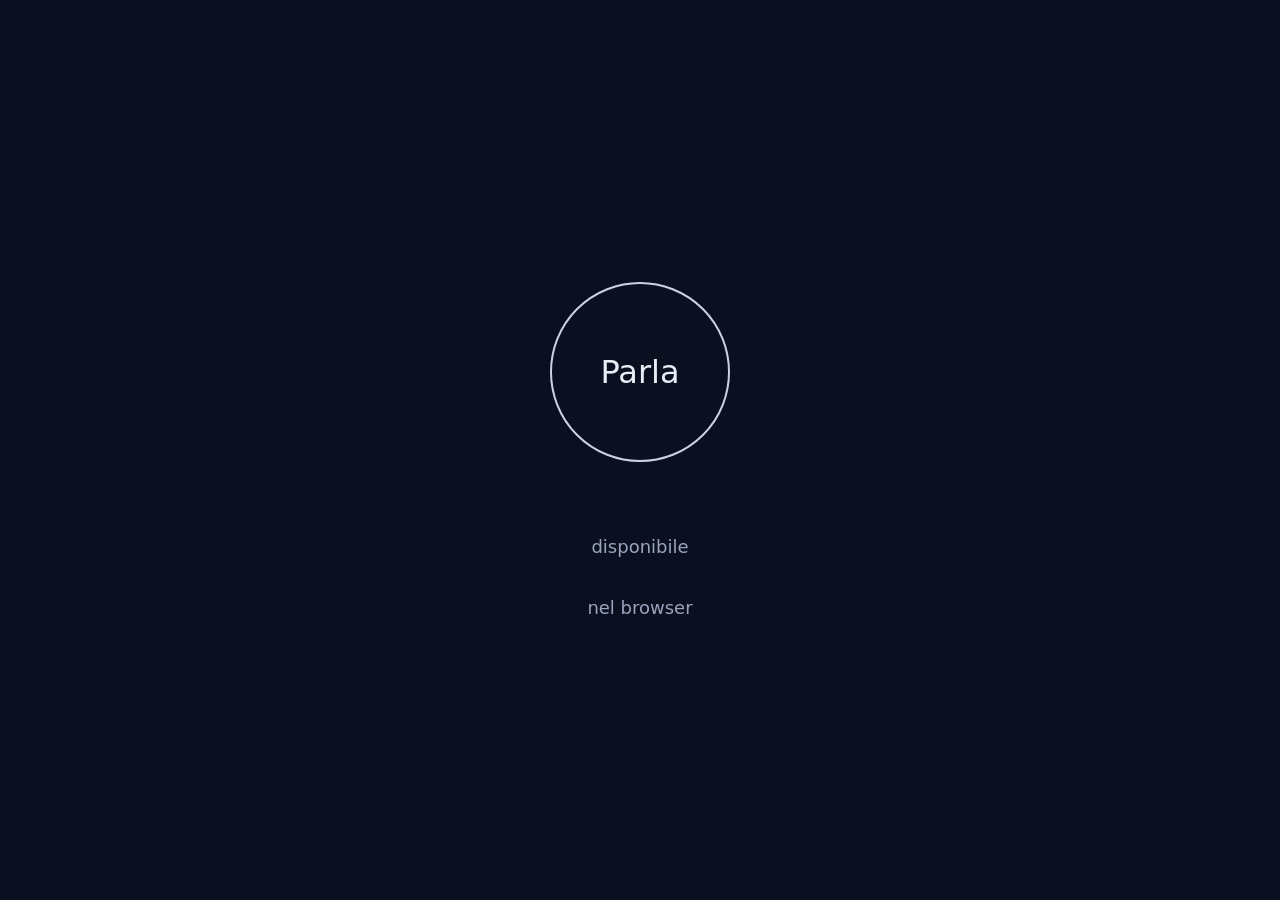
==== prova-voce.html @ 4f895920 "Pubblicazione automatica Foxymophoandle/pensatoio-codice@9394335c11a7e51a751467a83dd260e815afcd01" ====
<!doctype html>
<html lang="it">
  <head>
    <meta charset="UTF-8" />
    <meta name="viewport" content="width=device-width, initial-scale=1, viewport-fit=cover" />
    <meta name="theme-color" content="#0B1020" />
    <!-- Niente manifest dell'app: "Aggiungi a Home" deve aprire questa pagina, non l'app -->
    <meta name="apple-mobile-web-app-capable" content="yes" />
    <meta name="apple-mobile-web-app-title" content="Prova voce" />
    <title>Prova voce</title>
    <style>
      html, body { margin: 0; background: #0B1020; color: #E8ECF5; }
      body {
        font-family: -apple-system, system-ui, sans-serif;
        min-height: 100vh;
        display: flex;
        flex-direction: column;
        align-items: center;
        justify-content: center;
        gap: 20px;
        padding: 24px;
        box-sizing: border-box;
        text-align: center;
      }
      button {
        width: 180px;
        height: 180px;
        border-radius: 50%;
        border: 2px solid #C9D2E6;
        background: #0B1020;
        color: #E8ECF5;
        font-size: 32px;
        font-family: inherit;
        -webkit-tap-highlight-color: transparent;
      }
      button:disabled { opacity: 0.4; }
      #frase { font-size: 24px; min-height: 1.4em; margin: 0; }
      .secondario { color: #9AA4BD; font-size: 18px; margin: 0; }
    </style>
  </head>
  <body>
    <button id="parla" type="button">Parla</button>
    <p id="frase"></p>
    <p id="stato" class="secondario"></p>
    <p id="tempo" class="secondario"></p>
    <p id="modo" class="secondario"></p>
    <script>
      (function () {
        var bottone = document.getElementById('parla');
        var frase = document.getElementById('frase');
        var stato = document.getElementById('stato');
        var tempo = document.getElementById('tempo');
        var modo = document.getElementById('modo');

        var installata = window.navigator.standalone === true ||
          (window.matchMedia && window.matchMedia('(display-mode: standalone)').matches);
        modo.textContent = installata ? 'installata' : 'nel browser';

        var Riconoscimento = window.SpeechRecognition || window.webkitSpeechRecognition;
        if (!Riconoscimento) {
          stato.textContent = 'non disponibile';
          bottone.disabled = true;
          return;
        }
        stato.textContent = 'disponibile';

        var inizio = 0;
        var concluso = false;

        function mostraTempo() {
          var secondi = (performance.now() - inizio) / 1000;
          tempo.textContent = secondi.toFixed(1).replace('.', ',') + ' s';
        }

        bottone.addEventListener('click', function () {
          var rec = new Riconoscimento();
          rec.lang = 'it-IT';
          rec.continuous = false;
          rec.interimResults = false;

          rec.onresult = function (event) {
            concluso = true;
            mostraTempo();
            frase.textContent = event.results[0][0].transcript;
            stato.textContent = 'disponibile';
          };
          rec.onerror = function (event) {
            concluso = true;
            mostraTempo();
            stato.textContent = 'errore: ' + event.error;
          };
          function nessunRisultato() {
            concluso = true;
            mostraTempo();
            stato.textContent = 'nessun risultato';
          }
          rec.onnomatch = nessunRisultato;
          rec.onend = function () {
            bottone.disabled = false;
            if (!concluso) {
              nessunRisultato();
            }
          };

          concluso = false;
          frase.textContent = '';
          tempo.textContent = '';
          stato.textContent = 'in ascolto…';
          inizio = performance.now();
          try {
            rec.start();
            bottone.disabled = true;
          } catch (e) {
            concluso = true;
            mostraTempo();
            stato.textContent = 'errore: ' + (e && e.name ? e.name : String(e));
          }
        });
      })();
    </script>
  </body>
</html>
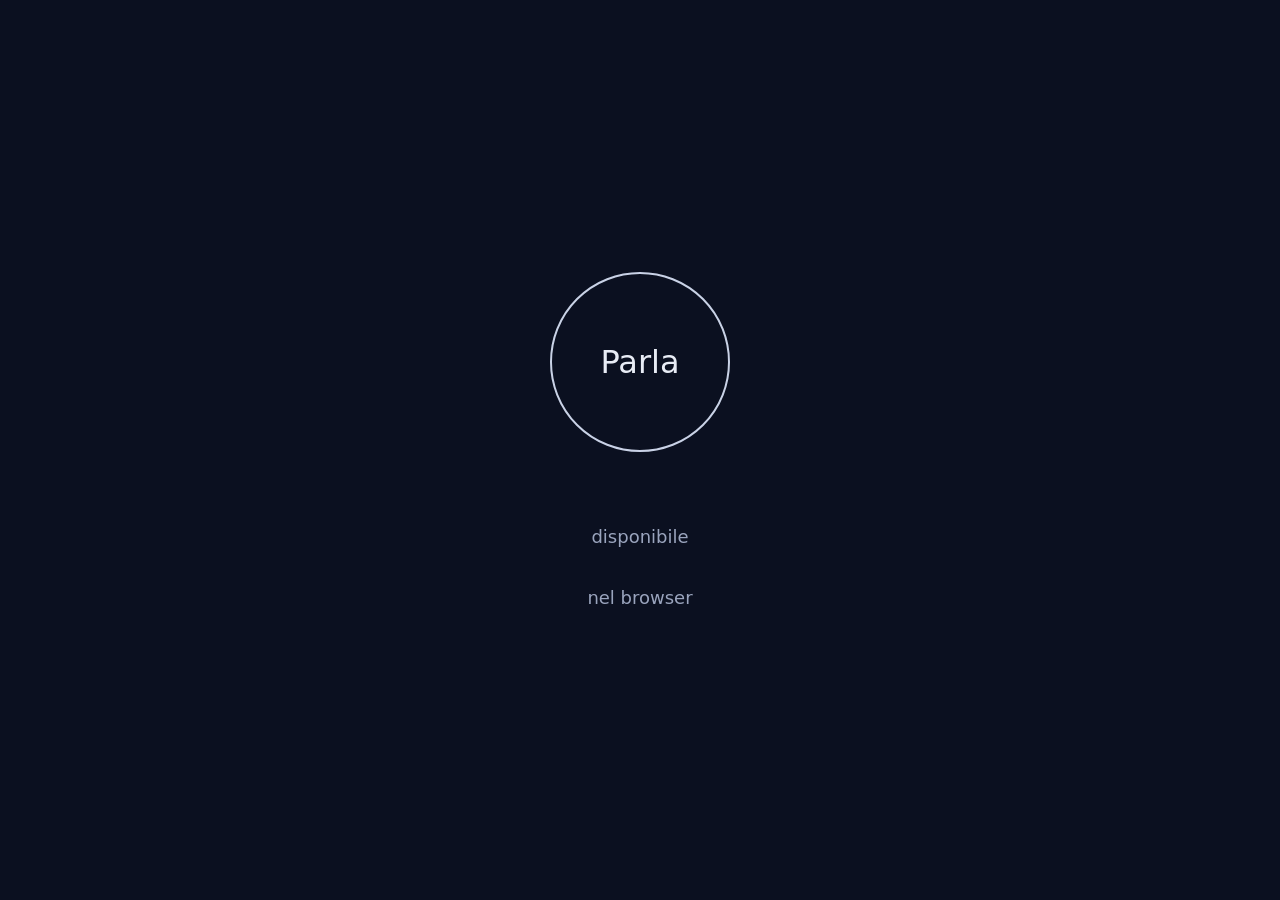
==== commit d1d6aa89: "Pubblicazione automatica Foxymophoandle/pensatoio-codice@68cbbad32938ebe0d18810ab476d8b426fd9c898" ====
--- a/prova-voce.html
+++ b/prova-voce.html
@@ -36,6 +36,7 @@
       button:disabled { opacity: 0.4; }
       #frase { font-size: 24px; min-height: 1.4em; margin: 0; }
       .secondario { color: #9AA4BD; font-size: 18px; margin: 0; }
+      #eventi { font-size: 15px; line-height: 1.5; max-width: 100%; overflow-wrap: anywhere; }
     </style>
   </head>
   <body>
@@ -44,6 +45,7 @@
     <p id="stato" class="secondario"></p>
     <p id="tempo" class="secondario"></p>
     <p id="modo" class="secondario"></p>
+    <p id="eventi" class="secondario"></p>
     <script>
       (function () {
         var bottone = document.getElementById('parla');
@@ -64,56 +66,127 @@
         }
         stato.textContent = 'disponibile';
 
-        var inizio = 0;
-        var concluso = false;
+        var eventi = document.getElementById('eventi');
 
-        function mostraTempo() {
-          var secondi = (performance.now() - inizio) / 1000;
-          tempo.textContent = secondi.toFixed(1).replace('.', ',') + ' s';
+        // Una sessione per ogni tocco su "Parla"; gli eventi tardivi di una
+        // sessione chiusa finiscono solo nel registro, non cambiano lo stato.
+        var corrente = null;
+
+        function secondiDa(s) {
+          return ((performance.now() - s.inizio) / 1000).toFixed(1).replace('.', ',');
+        }
+
+        function registra(s, nome) {
+          if (corrente !== s) return;
+          s.registro.push(nome + ' ' + secondiDa(s));
+          eventi.textContent = s.registro.join(' · ');
+        }
+
+        function mostraTempo(s) {
+          tempo.textContent = secondiDa(s) + ' s';
+        }
+
+        function chiudi(s) {
+          s.attiva = false;
+          clearTimeout(s.timer);
+          bottone.textContent = 'Parla';
+        }
+
+        function nessunRisultato(s) {
+          s.concluso = true;
+          mostraTempo(s);
+          stato.textContent = 'nessun risultato';
+        }
+
+        function ferma(s) {
+          if (s.fermata) return;
+          s.fermata = true;
+          registra(s, 'stop');
+          try { s.rec.stop(); } catch (e) { registra(s, 'stop:' + e.name); }
+          // iOS a volte non risponde più: dopo 3 s si interrompe.
+          s.timer = setTimeout(function () {
+            if (!s.attiva) return;
+            if (!s.concluso) nessunRisultato(s);
+            chiudi(s);
+            registra(s, 'abort');
+            try { s.rec.abort(); } catch (e) { registra(s, 'abort:' + e.name); }
+          }, 3000);
+        }
+
+        function parla() {
+          var rec = new Riconoscimento();
+          rec.lang = 'it-IT';
+          rec.continuous = false;
+          rec.interimResults = true;
+          var s = { rec: rec, inizio: performance.now(), registro: [],
+                    attiva: true, concluso: false, fermata: false, timer: null };
+          corrente = s;
+
+          ['audiostart', 'soundstart', 'speechstart', 'speechend', 'soundend', 'audioend']
+            .forEach(function (nome) {
+              rec.addEventListener(nome, function () { registra(s, nome); });
+            });
+
+          rec.onresult = function (event) {
+            registra(s, 'result');
+            if (!s.attiva) return;
+            var parti = [];
+            var definitiva = false;
+            for (var i = 0; i < event.results.length; i++) {
+              var parte = event.results[i][0].transcript;
+              if (event.results[i].isFinal) {
+                parte += ' (definitiva)';
+                definitiva = true;
+              }
+              parti.push(parte);
+            }
+            frase.textContent = parti.join(' ');
+            if (definitiva) {
+              s.concluso = true;
+              clearTimeout(s.timer);
+              mostraTempo(s);
+              stato.textContent = 'disponibile';
+            }
+          };
+          rec.onnomatch = function () {
+            registra(s, 'nomatch');
+            if (s.attiva) nessunRisultato(s);
+          };
+          rec.onerror = function (event) {
+            registra(s, 'error:' + event.error);
+            if (!s.attiva) return;
+            s.concluso = true;
+            mostraTempo(s);
+            stato.textContent = 'errore: ' + event.error;
+          };
+          rec.onend = function () {
+            registra(s, 'end');
+            if (!s.attiva) return;
+            if (!s.concluso) nessunRisultato(s);
+            chiudi(s);
+          };
+
+          frase.textContent = '';
+          tempo.textContent = '';
+          eventi.textContent = '';
+          stato.textContent = 'in ascolto…';
+          bottone.textContent = 'Ferma';
+          try {
+            rec.start();
+          } catch (e) {
+            registra(s, 'start:' + e.name);
+            s.concluso = true;
+            mostraTempo(s);
+            stato.textContent = 'errore: ' + (e && e.name ? e.name : String(e));
+            chiudi(s);
+          }
         }
 
         bottone.addEventListener('click', function () {
-          var rec = new Riconoscimento();
-          rec.lang = 'it-IT';
-          rec.continuous = false;
-          rec.interimResults = false;
-
-          rec.onresult = function (event) {
-            concluso = true;
-            mostraTempo();
-            frase.textContent = event.results[0][0].transcript;
-            stato.textContent = 'disponibile';
-          };
-          rec.onerror = function (event) {
-            concluso = true;
-            mostraTempo();
-            stato.textContent = 'errore: ' + event.error;
-          };
-          function nessunRisultato() {
-            concluso = true;
-            mostraTempo();
-            stato.textContent = 'nessun risultato';
-          }
-          rec.onnomatch = nessunRisultato;
-          rec.onend = function () {
-            bottone.disabled = false;
-            if (!concluso) {
-              nessunRisultato();
-            }
-          };
-
-          concluso = false;
-          frase.textContent = '';
-          tempo.textContent = '';
-          stato.textContent = 'in ascolto…';
-          inizio = performance.now();
-          try {
-            rec.start();
-            bottone.disabled = true;
-          } catch (e) {
-            concluso = true;
-            mostraTempo();
-            stato.textContent = 'errore: ' + (e && e.name ? e.name : String(e));
+          if (corrente && corrente.attiva) {
+            ferma(corrente);
+          } else {
+            parla();
           }
         });
       })();
